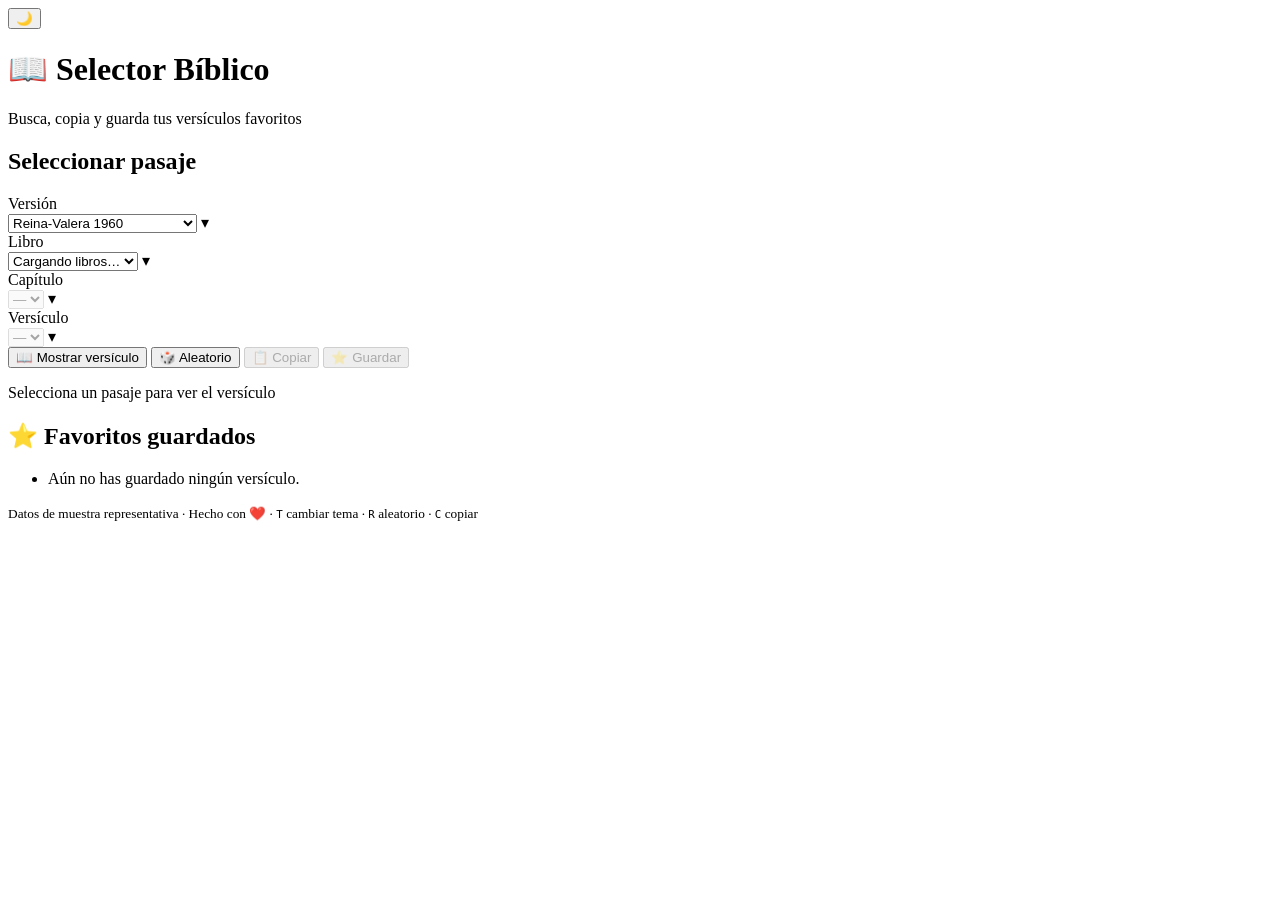
==== index.html @ 335c66cb "Update index.html" ====
<!DOCTYPE html>
<html lang="es" data-theme="light">
<head>
  <meta charset="UTF-8" />
  <meta name="viewport" content="width=device-width, initial-scale=1, viewport-fit=cover" />
  <meta name="theme-color" content="#6366f1" media="(prefers-color-scheme: light)" />
  <meta name="theme-color" content="#1a1a1a" media="(prefers-color-scheme: dark)" />
  <meta name="description" content="Selector bíblico offline: busca, copia y guarda tus versículos favoritos." />
  <meta name="color-scheme" content="light dark" />
  <title>📖 Selector Bíblico</title>

  <!-- Preconnect para rendimiento -->
  <link rel="preconnect" href="https://bible-api.com" crossorigin />
  <link rel="dns-prefetch" href="https://bible-api.com" />

  <!-- Estilos -->
  <link rel="stylesheet" href="scr/styles.css" />

  <!-- Icono SVG inline (sin request extra) -->
  <link rel="icon" href="data:image/svg+xml,<svg xmlns=%22http://www.w3.org/2000/svg%22 viewBox=%220 0 100 100%22><text y=%22.9em%22 font-size=%2290%22>📖</text></svg>" />
</head>
<body>
  <!-- Botón de tema: accesible y con aria-label -->
  <button
    type="button"
    class="theme-toggle"
    id="themeToggle"
    aria-label="Cambiar tema claro/oscuro"
    title="Cambiar tema (T)">
    <span class="theme-icon" aria-hidden="true">🌙</span>
  </button>

  <header class="site-header" role="banner">
    <h1>📖 Selector Bíblico</h1>
    <p class="site-subtitle">Busca, copia y guarda tus versículos favoritos</p>
  </header>

  <main class="main-content" id="main">
    <!-- Formulario de selección -->
    <section aria-labelledby="selector-heading">
      <h2 id="selector-heading" class="sr-only">Seleccionar pasaje</h2>

      <form id="verseForm" class="verse-form" novalidate>
        <div class="select-grid">
          <!-- Versión -->
          <div class="form-group">
            <label for="version">Versión</label>
            <div class="select-wrapper">
              <select id="version" name="version" required>
                <option value="rvr1960">Reina-Valera 1960</option>
                <option value="nvi">Nueva Versión Internacional</option>
                <option value="lbla">La Biblia de las Américas</option>
                <option value="ntv">Nueva Traducción Viviente</option>
              </select>
              <span class="select-arrow" aria-hidden="true">▾</span>
            </div>
          </div>

          <!-- Libro -->
          <div class="form-group">
            <label for="book">Libro</label>
            <div class="select-wrapper">
              <select id="book" name="book" required>
                <option value="">Cargando libros…</option>
              </select>
              <span class="select-arrow" aria-hidden="true">▾</span>
            </div>
          </div>

          <!-- Capítulo -->
          <div class="form-group">
            <label for="chapter">Capítulo</label>
            <div class="select-wrapper">
              <select id="chapter" name="chapter" required disabled>
                <option value="">—</option>
              </select>
              <span class="select-arrow" aria-hidden="true">▾</span>
            </div>
          </div>

          <!-- Versículo -->
          <div class="form-group">
            <label for="verse">Versículo</label>
            <div class="select-wrapper">
              <select id="verse" name="verse" required disabled>
                <option value="">—</option>
              </select>
              <span class="select-arrow" aria-hidden="true">▾</span>
            </div>
          </div>
        </div>

        <div class="button-group">
          <button type="submit" class="btn-primary" id="btnShow">
            <span aria-hidden="true">📖</span> Mostrar versículo
          </button>
          <button type="button" class="btn-secondary" id="btnRandom">
            <span aria-hidden="true">🎲</span> Aleatorio
          </button>
          <button type="button" class="btn-secondary" id="btnCopy" disabled>
            <span aria-hidden="true">📋</span> Copiar
          </button>
          <button type="button" class="btn-secondary" id="btnFavorite" disabled>
            <span aria-hidden="true">⭐</span> Guardar
          </button>
        </div>
      </form>
    </section>

    <!-- Visor del versículo -->
    <section
      class="verse-display"
      id="verseDisplay"
      aria-live="polite"
      aria-atomic="true"
      aria-busy="false"
      role="status">
      <p class="verse-placeholder">Selecciona un pasaje para ver el versículo</p>
    </section>

    <!-- Favoritos -->
    <section class="favorites-section" aria-labelledby="fav-heading">
      <header class="favorites-header">
        <h2 id="fav-heading">⭐ Favoritos guardados</h2>
        <button
          type="button"
          class="btn-link"
          id="btnClearFav"
          hidden
          aria-label="Borrar todos los favoritos">
          Borrar todo
        </button>
      </header>
      <ul class="favorites-list" id="favoritesList" role="list">
        <li class="empty-state" id="emptyFav">
          Aún no has guardado ningún versículo.
        </li>
      </ul>
    </section>
  </main>

  <!-- Toast de notificaciones -->
  <div
    class="toast"
    id="toast"
    role="status"
    aria-live="polite"
    aria-atomic="true"
    hidden>
    <span id="toastMsg"></span>
  </div>

  <footer class="site-footer" role="contentinfo">
    <small>
      Datos de muestra representativa · Hecho con ❤️ ·
      <kbd>T</kbd> cambiar tema · <kbd>R</kbd> aleatorio · <kbd>C</kbd> copiar
    </small>
  </footer>

  <!-- Script con defer para no bloquear el render -->
  <script src="app.js" defer></script>
</body>
</html>
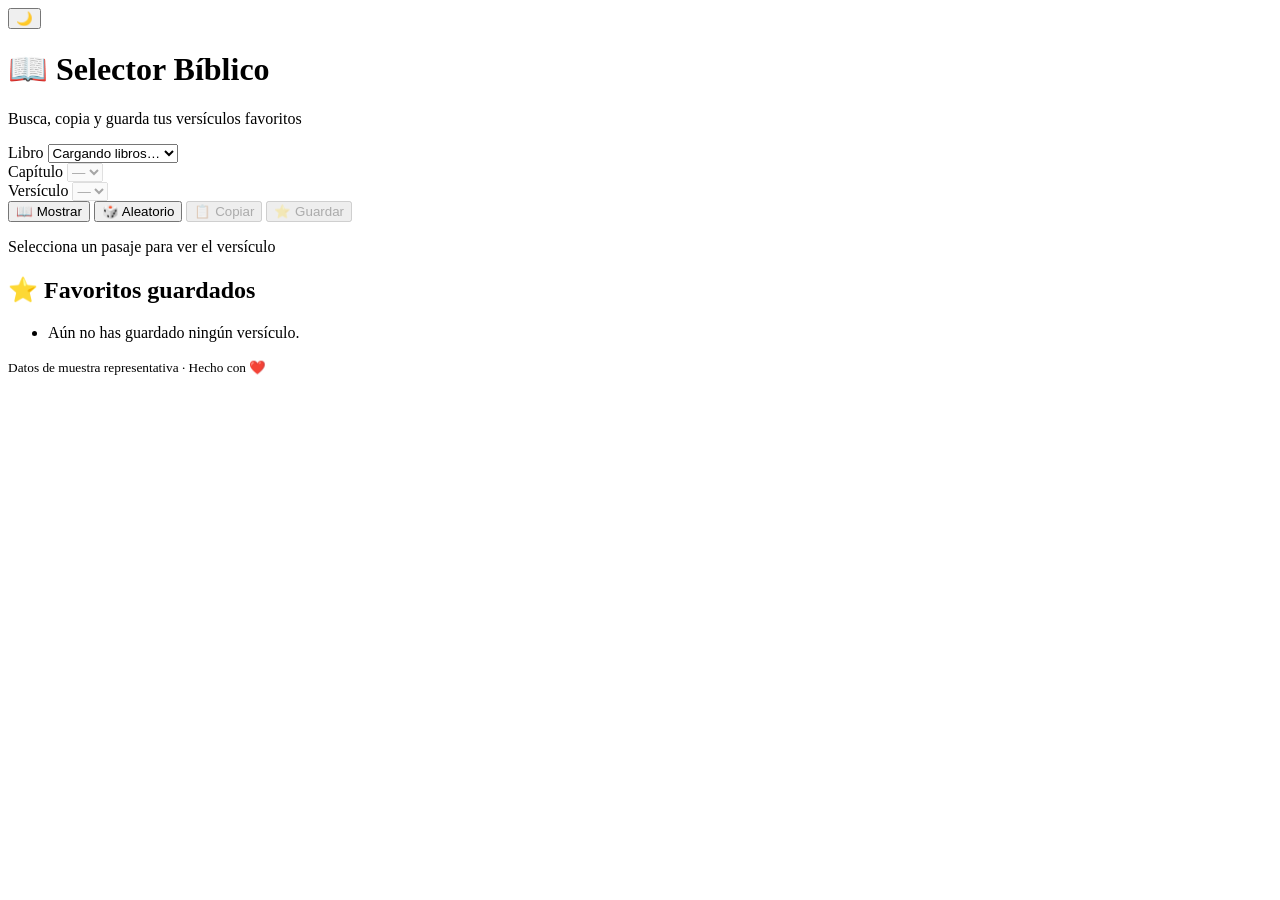
==== commit 553f2c66: "Update index.html" ====
--- a/index.html
+++ b/index.html
@@ -3,161 +3,71 @@
 <head>
   <meta charset="UTF-8" />
   <meta name="viewport" content="width=device-width, initial-scale=1, viewport-fit=cover" />
-  <meta name="theme-color" content="#6366f1" media="(prefers-color-scheme: light)" />
-  <meta name="theme-color" content="#1a1a1a" media="(prefers-color-scheme: dark)" />
-  <meta name="description" content="Selector bíblico offline: busca, copia y guarda tus versículos favoritos." />
-  <meta name="color-scheme" content="light dark" />
+  <meta name="theme-color" content="#6366f1" />
   <title>📖 Selector Bíblico</title>
-
-  <!-- Preconnect para rendimiento -->
-  <link rel="preconnect" href="https://bible-api.com" crossorigin />
-  <link rel="dns-prefetch" href="https://bible-api.com" />
-
-  <!-- Estilos -->
   <link rel="stylesheet" href="scr/styles.css" />
-
-  <!-- Icono SVG inline (sin request extra) -->
-  <link rel="icon" href="data:image/svg+xml,<svg xmlns=%22http://www.w3.org/2000/svg%22 viewBox=%220 0 100 100%22><text y=%22.9em%22 font-size=%2290%22>📖</text></svg>" />
 </head>
 <body>
-  <!-- Botón de tema: accesible y con aria-label -->
-  <button
-    type="button"
-    class="theme-toggle"
-    id="themeToggle"
-    aria-label="Cambiar tema claro/oscuro"
-    title="Cambiar tema (T)">
-    <span class="theme-icon" aria-hidden="true">🌙</span>
+  <button type="button" class="theme-toggle" id="themeToggle" aria-label="Cambiar tema">
+    <span class="theme-icon">🌙</span>
   </button>
 
-  <header class="site-header" role="banner">
+  <header class="site-header">
     <h1>📖 Selector Bíblico</h1>
     <p class="site-subtitle">Busca, copia y guarda tus versículos favoritos</p>
   </header>
 
-  <main class="main-content" id="main">
-    <!-- Formulario de selección -->
-    <section aria-labelledby="selector-heading">
-      <h2 id="selector-heading" class="sr-only">Seleccionar pasaje</h2>
-
-      <form id="verseForm" class="verse-form" novalidate>
-        <div class="select-grid">
-          <!-- Versión -->
-          <div class="form-group">
-            <label for="version">Versión</label>
-            <div class="select-wrapper">
-              <select id="version" name="version" required>
-                <option value="rvr1960">Reina-Valera 1960</option>
-                <option value="nvi">Nueva Versión Internacional</option>
-                <option value="lbla">La Biblia de las Américas</option>
-                <option value="ntv">Nueva Traducción Viviente</option>
-              </select>
-              <span class="select-arrow" aria-hidden="true">▾</span>
-            </div>
-          </div>
-
-          <!-- Libro -->
-          <div class="form-group">
-            <label for="book">Libro</label>
-            <div class="select-wrapper">
-              <select id="book" name="book" required>
-                <option value="">Cargando libros…</option>
-              </select>
-              <span class="select-arrow" aria-hidden="true">▾</span>
-            </div>
-          </div>
-
-          <!-- Capítulo -->
-          <div class="form-group">
-            <label for="chapter">Capítulo</label>
-            <div class="select-wrapper">
-              <select id="chapter" name="chapter" required disabled>
-                <option value="">—</option>
-              </select>
-              <span class="select-arrow" aria-hidden="true">▾</span>
-            </div>
-          </div>
-
-          <!-- Versículo -->
-          <div class="form-group">
-            <label for="verse">Versículo</label>
-            <div class="select-wrapper">
-              <select id="verse" name="verse" required disabled>
-                <option value="">—</option>
-              </select>
-              <span class="select-arrow" aria-hidden="true">▾</span>
-            </div>
-          </div>
+  <main class="main-content">
+    <form id="verseForm" class="verse-form" novalidate>
+      <div class="select-grid">
+        <div class="form-group">
+          <label for="book">Libro</label>
+          <select id="book" required>
+            <option value="">Cargando libros…</option>
+          </select>
         </div>
 
-        <div class="button-group">
-          <button type="submit" class="btn-primary" id="btnShow">
-            <span aria-hidden="true">📖</span> Mostrar versículo
-          </button>
-          <button type="button" class="btn-secondary" id="btnRandom">
-            <span aria-hidden="true">🎲</span> Aleatorio
-          </button>
-          <button type="button" class="btn-secondary" id="btnCopy" disabled>
-            <span aria-hidden="true">📋</span> Copiar
-          </button>
-          <button type="button" class="btn-secondary" id="btnFavorite" disabled>
-            <span aria-hidden="true">⭐</span> Guardar
-          </button>
+        <div class="form-group">
+          <label for="chapter">Capítulo</label>
+          <select id="chapter" required disabled>
+            <option value="">—</option>
+          </select>
         </div>
-      </form>
-    </section>
 
-    <!-- Visor del versículo -->
-    <section
-      class="verse-display"
-      id="verseDisplay"
-      aria-live="polite"
-      aria-atomic="true"
-      aria-busy="false"
-      role="status">
+        <div class="form-group">
+          <label for="verse">Versículo</label>
+          <select id="verse" required disabled>
+            <option value="">—</option>
+          </select>
+        </div>
+      </div>
+
+      <div class="button-group">
+        <button type="submit" class="btn-primary">📖 Mostrar</button>
+        <button type="button" class="btn-secondary" id="btnRandom">🎲 Aleatorio</button>
+        <button type="button" class="btn-secondary" id="btnCopy" disabled>📋 Copiar</button>
+        <button type="button" class="btn-secondary" id="btnFavorite" disabled>⭐ Guardar</button>
+      </div>
+    </form>
+
+    <section class="verse-display" id="verseDisplay" aria-live="polite">
       <p class="verse-placeholder">Selecciona un pasaje para ver el versículo</p>
     </section>
 
-    <!-- Favoritos -->
-    <section class="favorites-section" aria-labelledby="fav-heading">
-      <header class="favorites-header">
-        <h2 id="fav-heading">⭐ Favoritos guardados</h2>
-        <button
-          type="button"
-          class="btn-link"
-          id="btnClearFav"
-          hidden
-          aria-label="Borrar todos los favoritos">
-          Borrar todo
-        </button>
-      </header>
-      <ul class="favorites-list" id="favoritesList" role="list">
-        <li class="empty-state" id="emptyFav">
-          Aún no has guardado ningún versículo.
-        </li>
+    <section class="favorites-section">
+      <h2>⭐ Favoritos guardados</h2>
+      <ul class="favorites-list" id="favoritesList">
+        <li class="empty-state">Aún no has guardado ningún versículo.</li>
       </ul>
     </section>
   </main>
 
-  <!-- Toast de notificaciones -->
-  <div
-    class="toast"
-    id="toast"
-    role="status"
-    aria-live="polite"
-    aria-atomic="true"
-    hidden>
-    <span id="toastMsg"></span>
-  </div>
+  <div class="toast" id="toast" hidden><span id="toastMsg"></span></div>
 
-  <footer class="site-footer" role="contentinfo">
-    <small>
-      Datos de muestra representativa · Hecho con ❤️ ·
-      <kbd>T</kbd> cambiar tema · <kbd>R</kbd> aleatorio · <kbd>C</kbd> copiar
-    </small>
+  <footer class="site-footer">
+    <small>Datos de muestra representativa · Hecho con ❤️</small>
   </footer>
 
-  <!-- Script con defer para no bloquear el render -->
-  <script src="app.js" defer></script>
+  <script src="scr/js/app.js" defer></script>
 </body>
 </html>
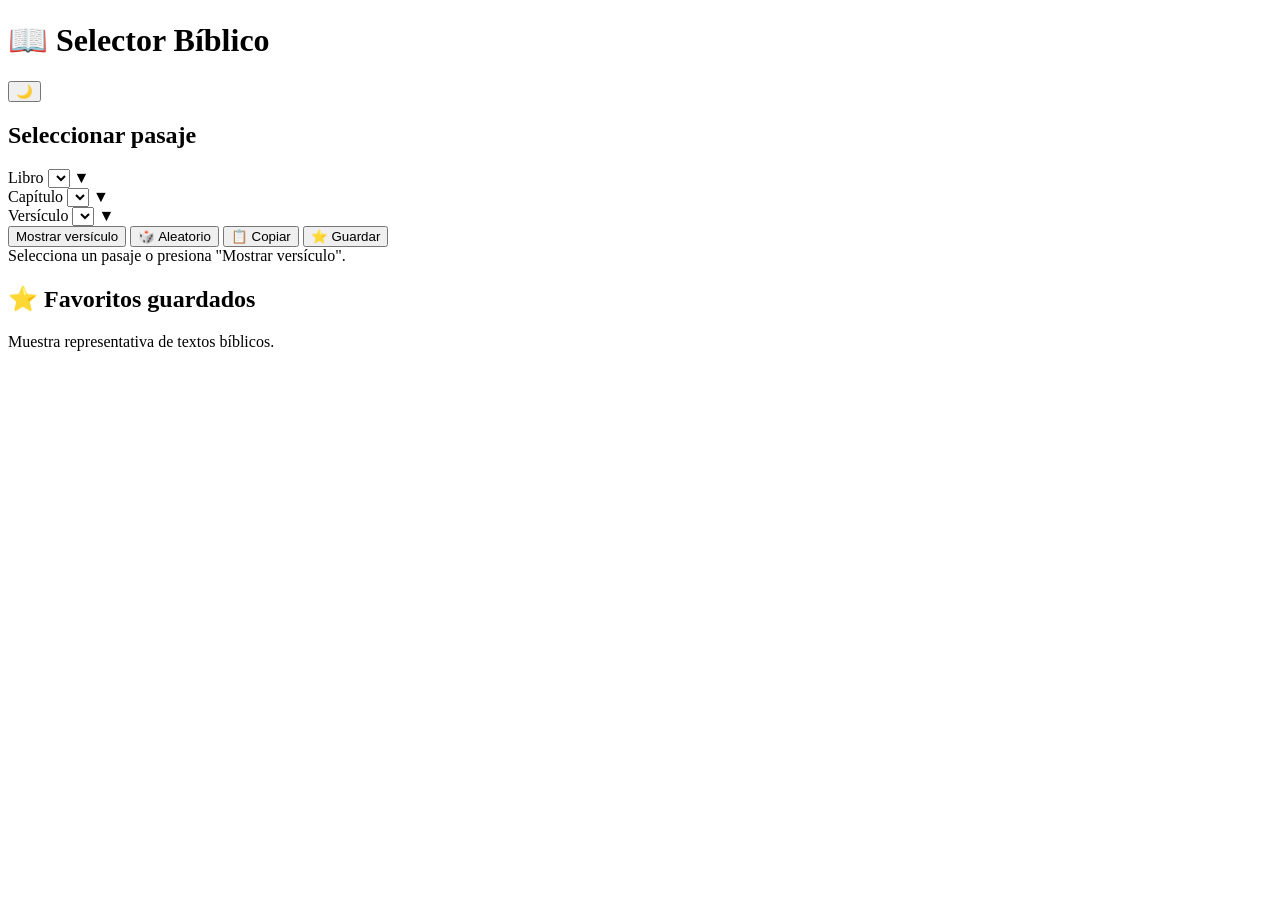
==== commit 10dd3017: "Update index.html" ====
--- a/index.html
+++ b/index.html
@@ -1,73 +1,73 @@
 <!DOCTYPE html>
-<html lang="es" data-theme="light">
+<html lang="es">
 <head>
   <meta charset="UTF-8" />
-  <meta name="viewport" content="width=device-width, initial-scale=1, viewport-fit=cover" />
-  <meta name="theme-color" content="#6366f1" />
-  <title>📖 Selector Bíblico</title>
+  <meta name="viewport" content="width=device-width, initial-scale=1.0" />
+  <meta name="description" content="App web segura y offline para consultar versículos bíblicos." />
+  <meta http-equiv="Content-Security-Policy" content="default-src 'self'; script-src 'self'; style-src 'self'; connect-src 'self'" />
+  <title>Selector Bíblico</title>
   <link rel="stylesheet" href="scr/styles.css" />
+  
+  <script src="js/data.js" defer></script>
+  <script src="js/utils.js" defer></script>
+  <script src="js/app.js" defer></script>
 </head>
 <body>
-  <button type="button" class="theme-toggle" id="themeToggle" aria-label="Cambiar tema">
-    <span class="theme-icon">🌙</span>
-  </button>
-
   <header class="site-header">
     <h1>📖 Selector Bíblico</h1>
-    <p class="site-subtitle">Busca, copia y guarda tus versículos favoritos</p>
+    <button type="button" class="theme-toggle" id="themeToggle" aria-label="Cambiar tema">🌙</button>
   </header>
 
   <main class="main-content">
-    <form id="verseForm" class="verse-form" novalidate>
+    <div class="ayuda-local" id="ayudaLocal" hidden>
+      <strong>Nota:</strong> Para usar la app localmente debes servirla mediante un servidor HTTP local (ej. <code>python -m http.server 8000</code>).
+    </div>
+
+    <section class="card" aria-labelledby="sel-h">
+      <h2 id="sel-h">Seleccionar pasaje</h2>
+      
       <div class="select-grid">
-        <div class="form-group">
-          <label for="book">Libro</label>
-          <select id="book" required>
-            <option value="">Cargando libros…</option>
-          </select>
+        <div class="select-wrapper">
+          <label for="bookSelect">Libro</label>
+          <select id="bookSelect"></select>
+          <span class="select-arrow">▼</span>
+        </div>
+        
+        <div class="select-wrapper">
+          <label for="chapterSelect">Capítulo</label>
+          <select id="chapterSelect"></select>
+          <span class="select-arrow">▼</span>
         </div>
 
-        <div class="form-group">
-          <label for="chapter">Capítulo</label>
-          <select id="chapter" required disabled>
-            <option value="">—</option>
-          </select>
-        </div>
-
-        <div class="form-group">
-          <label for="verse">Versículo</label>
-          <select id="verse" required disabled>
-            <option value="">—</option>
-          </select>
+        <div class="select-wrapper">
+          <label for="verseSelect">Versículo</label>
+          <select id="verseSelect"></select>
+          <span class="select-arrow">▼</span>
         </div>
       </div>
 
       <div class="button-group">
-        <button type="submit" class="btn-primary">📖 Mostrar</button>
-        <button type="button" class="btn-secondary" id="btnRandom">🎲 Aleatorio</button>
-        <button type="button" class="btn-secondary" id="btnCopy" disabled>📋 Copiar</button>
-        <button type="button" class="btn-secondary" id="btnFavorite" disabled>⭐ Guardar</button>
+        <button type="button" id="showBtn" class="btn-primary">Mostrar versículo</button>
+        <button type="button" id="randomBtn" class="btn-secondary">🎲 Aleatorio</button>
+        <button type="button" id="copyBtn" class="btn-secondary">📋 Copiar</button>
+        <button type="button" id="favBtn" class="btn-secondary">⭐ Guardar</button>
       </div>
-    </form>
 
-    <section class="verse-display" id="verseDisplay" aria-live="polite">
-      <p class="verse-placeholder">Selecciona un pasaje para ver el versículo</p>
+      <div class="error-message" id="errorMessage" role="alert" aria-live="polite"></div>
+      
+      <div class="verse-display" id="verseDisplay" aria-live="polite">
+        Selecciona un pasaje o presiona "Mostrar versículo".
+      </div>
     </section>
 
-    <section class="favorites-section">
-      <h2>⭐ Favoritos guardados</h2>
-      <ul class="favorites-list" id="favoritesList">
-        <li class="empty-state">Aún no has guardado ningún versículo.</li>
-      </ul>
+    <section class="card favorites-section" aria-labelledby="fav-h">
+      <h2 id="fav-h">⭐ Favoritos guardados</h2>
+      <ul class="favorites-list" id="favList"></ul>
     </section>
   </main>
 
-  <div class="toast" id="toast" hidden><span id="toastMsg"></span></div>
-
   <footer class="site-footer">
-    <small>Datos de muestra representativa · Hecho con ❤️</small>
+    <p id="stats">Muestra representativa de textos bíblicos.</p>
   </footer>
-
-  <script src="scr/js/app.js" defer></script>
 </body>
 </html>
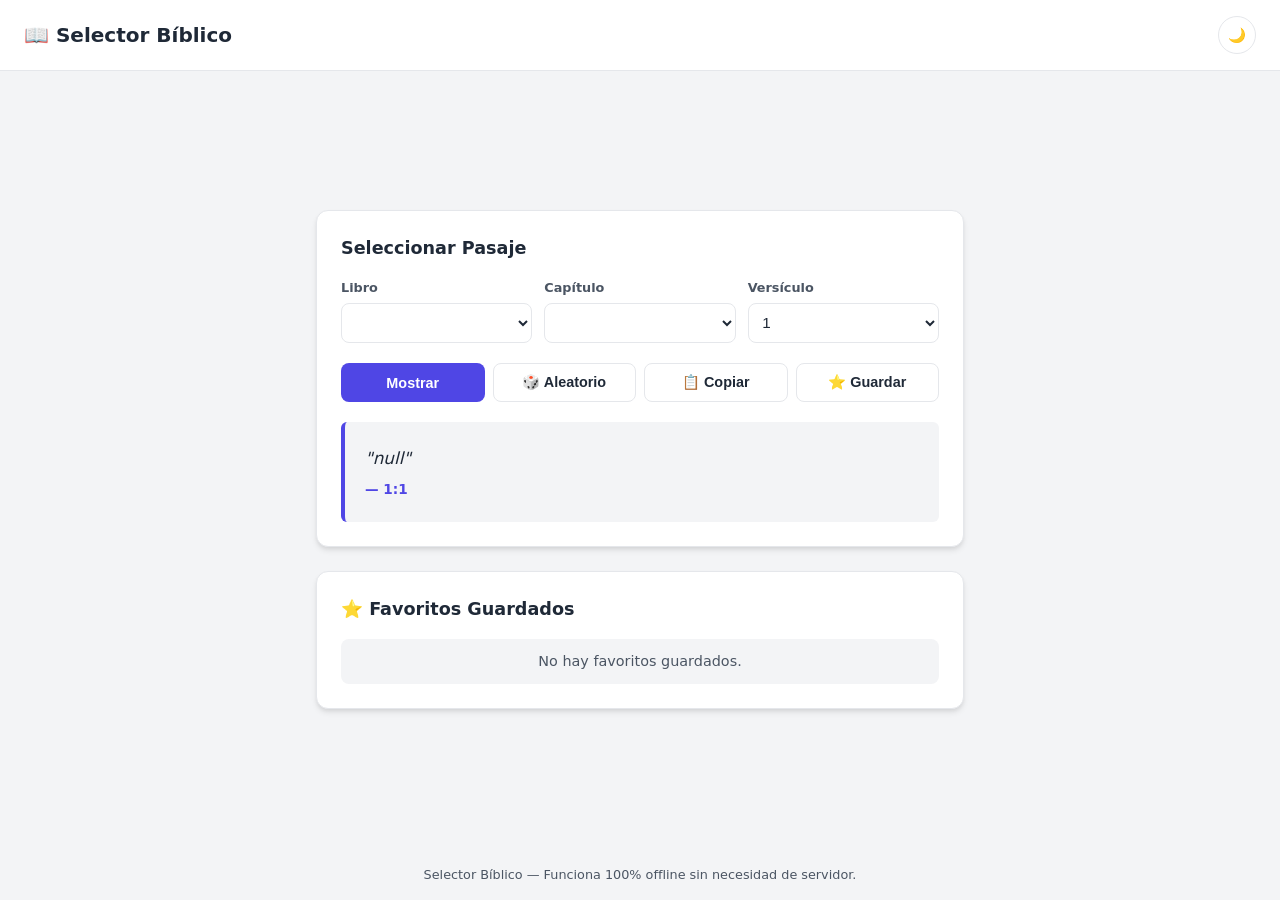
==== commit da471a8a: "Update index.html" ====
--- a/index.html
+++ b/index.html
@@ -3,71 +3,58 @@
 <head>
   <meta charset="UTF-8" />
   <meta name="viewport" content="width=device-width, initial-scale=1.0" />
-  <meta name="description" content="App web segura y offline para consultar versículos bíblicos." />
-  <meta http-equiv="Content-Security-Policy" content="default-src 'self'; script-src 'self'; style-src 'self'; connect-src 'self'" />
   <title>Selector Bíblico</title>
-  <link rel="stylesheet" href="scr/styles.css" />
-  
-  <script src="js/data.js" defer></script>
-  <script src="js/utils.js" defer></script>
-  <script src="js/app.js" defer></script>
+  <link rel="stylesheet" href="src/styles.css" />
+  <script src="src/js/data.js" defer></script>
+  <script src="src/js/app.js" defer></script>
 </head>
 <body>
+
   <header class="site-header">
     <h1>📖 Selector Bíblico</h1>
-    <button type="button" class="theme-toggle" id="themeToggle" aria-label="Cambiar tema">🌙</button>
+    <button type="button" class="theme-btn" id="themeToggle" aria-label="Cambiar tema">🌙</button>
   </header>
 
-  <main class="main-content">
-    <div class="ayuda-local" id="ayudaLocal" hidden>
-      <strong>Nota:</strong> Para usar la app localmente debes servirla mediante un servidor HTTP local (ej. <code>python -m http.server 8000</code>).
-    </div>
-
-    <section class="card" aria-labelledby="sel-h">
-      <h2 id="sel-h">Seleccionar pasaje</h2>
+  <main class="main-container">
+    <section class="card">
+      <h2>Seleccionar Pasaje</h2>
       
       <div class="select-grid">
-        <div class="select-wrapper">
+        <div class="select-group">
           <label for="bookSelect">Libro</label>
           <select id="bookSelect"></select>
-          <span class="select-arrow">▼</span>
         </div>
-        
-        <div class="select-wrapper">
+        <div class="select-group">
           <label for="chapterSelect">Capítulo</label>
           <select id="chapterSelect"></select>
-          <span class="select-arrow">▼</span>
         </div>
-
-        <div class="select-wrapper">
+        <div class="select-group">
           <label for="verseSelect">Versículo</label>
           <select id="verseSelect"></select>
-          <span class="select-arrow">▼</span>
         </div>
       </div>
 
-      <div class="button-group">
-        <button type="button" id="showBtn" class="btn-primary">Mostrar versículo</button>
-        <button type="button" id="randomBtn" class="btn-secondary">🎲 Aleatorio</button>
-        <button type="button" id="copyBtn" class="btn-secondary">📋 Copiar</button>
-        <button type="button" id="favBtn" class="btn-secondary">⭐ Guardar</button>
+      <div class="button-grid">
+        <button type="button" id="showBtn" class="btn-primary">Mostrar</button>
+        <button type="button" id="randomBtn">🎲 Aleatorio</button>
+        <button type="button" id="copyBtn">📋 Copiar</button>
+        <button type="button" id="favBtn">⭐ Guardar</button>
       </div>
 
-      <div class="error-message" id="errorMessage" role="alert" aria-live="polite"></div>
-      
-      <div class="verse-display" id="verseDisplay" aria-live="polite">
-        Selecciona un pasaje o presiona "Mostrar versículo".
+      <div class="verse-box" id="verseDisplay">
+        <!-- El pasaje cargará automáticamente -->
       </div>
     </section>
 
-    <section class="card favorites-section" aria-labelledby="fav-h">
-      <h2 id="fav-h">⭐ Favoritos guardados</h2>
-      <ul class="favorites-list" id="favList"></ul>
+    <section class="card">
+      <h2>⭐ Favoritos Guardados</h2>
+      <ul class="fav-list" id="favList"></ul>
     </section>
   </main>
 
   <footer class="site-footer">
-    <p id="stats">Muestra representativa de textos bíblicos.</p>
+    <p>Selector Bíblico — Funciona 100% offline sin necesidad de servidor.</p>
   </footer>
+
 </body>
 </html>
--- a/src/styles.css
+++ b/src/styles.css
@@ -0,0 +1,215 @@
+:root {
+  --bg-primary: #f3f4f6;
+  --bg-card: #ffffff;
+  --text-primary: #1f2937;
+  --text-secondary: #4b5563;
+  --accent: #4f46e5;
+  --accent-hover: #4338ca;
+  --border: #e5e7eb;
+  --shadow: 0 4px 6px -1px rgba(0, 0, 0, 0.1), 0 2px 4px -1px rgba(0, 0, 0, 0.06);
+  --radius: 12px;
+}
+
+[data-theme="dark"] {
+  --bg-primary: #111827;
+  --bg-card: #1f2937;
+  --text-primary: #f9fafb;
+  --text-secondary: #9ca3af;
+  --accent: #6366f1;
+  --accent-hover: #4f46e5;
+  --border: #374151;
+  --shadow: 0 4px 6px -1px rgba(0, 0, 0, 0.5);
+}
+
+*, *::before, *::after {
+  box-sizing: border-box;
+  margin: 0;
+  padding: 0;
+}
+
+html, body {
+  width: 100%;
+  min-height: 100vh;
+  overflow-x: hidden;
+}
+
+body {
+  font-family: system-ui, -apple-system, sans-serif;
+  background-color: var(--bg-primary);
+  color: var(--text-primary);
+  display: flex;
+  flex-direction: column;
+  align-items: center;
+  justify-content: space-between;
+  line-height: 1.5;
+}
+
+.site-header {
+  width: 100%;
+  background: var(--bg-card);
+  border-bottom: 1px solid var(--border);
+  padding: 1rem 1.5rem;
+  display: flex;
+  justify-content: space-between;
+  align-items: center;
+}
+
+.site-header h1 {
+  font-size: 1.25rem;
+  font-weight: 700;
+}
+
+.main-container {
+  width: 100%;
+  max-width: 680px;
+  padding: 1.5rem 1rem;
+  display: flex;
+  flex-direction: column;
+  gap: 1.5rem;
+}
+
+.card {
+  background: var(--bg-card);
+  border: 1px solid var(--border);
+  border-radius: var(--radius);
+  padding: 1.5rem;
+  box-shadow: var(--shadow);
+  width: 100%;
+}
+
+.card h2 {
+  font-size: 1.1rem;
+  margin-bottom: 1rem;
+}
+
+.select-grid {
+  display: grid;
+  grid-template-columns: repeat(auto-fit, minmax(140px, 1fr));
+  gap: 0.75rem;
+  margin-bottom: 1.25rem;
+}
+
+.select-group {
+  display: flex;
+  flex-direction: column;
+  gap: 0.35rem;
+}
+
+.select-group label {
+  font-size: 0.8rem;
+  font-weight: 600;
+  color: var(--text-secondary);
+}
+
+select {
+  width: 100%;
+  padding: 0.6rem;
+  border: 1px solid var(--border);
+  border-radius: 8px;
+  background-color: var(--bg-card);
+  color: var(--text-primary);
+  font-size: 0.95rem;
+}
+
+.button-grid {
+  display: grid;
+  grid-template-columns: repeat(auto-fit, minmax(120px, 1fr));
+  gap: 0.5rem;
+  margin-bottom: 1.25rem;
+}
+
+button {
+  padding: 0.65rem 0.85rem;
+  border: 1px solid var(--border);
+  border-radius: 8px;
+  font-weight: 600;
+  font-size: 0.9rem;
+  cursor: pointer;
+  background-color: var(--bg-card);
+  color: var(--text-primary);
+  transition: opacity 0.15s ease;
+}
+
+button:hover {
+  opacity: 0.9;
+}
+
+.btn-primary {
+  background-color: var(--accent);
+  color: #ffffff;
+  border: none;
+}
+
+.verse-box {
+  background-color: var(--bg-primary);
+  border-left: 4px solid var(--accent);
+  padding: 1.25rem;
+  border-radius: 6px;
+  min-height: 100px;
+  display: flex;
+  flex-direction: column;
+  justify-content: center;
+}
+
+.verse-text {
+  font-size: 1.05rem;
+  font-style: italic;
+}
+
+.verse-ref {
+  margin-top: 0.5rem;
+  font-weight: 700;
+  font-size: 0.85rem;
+  color: var(--accent);
+}
+
+.fav-list {
+  list-style: none;
+  display: flex;
+  flex-direction: column;
+  gap: 0.5rem;
+}
+
+.fav-item {
+  background: var(--bg-primary);
+  padding: 0.75rem 1rem;
+  border-radius: 8px;
+  display: flex;
+  justify-content: space-between;
+  align-items: center;
+  font-size: 0.9rem;
+}
+
+.fav-item button {
+  padding: 0.25rem 0.5rem;
+  font-size: 0.75rem;
+  color: #ef4444;
+  border-color: #ef4444;
+}
+
+.theme-btn {
+  border-radius: 50%;
+  width: 38px;
+  height: 38px;
+  padding: 0;
+  display: flex;
+  align-items: center;
+  justify-content: center;
+}
+
+.site-footer {
+  width: 100%;
+  text-align: center;
+  padding: 1rem;
+  font-size: 0.8rem;
+  color: var(--text-secondary);
+}
+
+@media (max-width: 480px) {
+  .select-grid {
+    grid-template-columns: 1fr;
+  }
+  .button-grid {
+    grid-template-columns: 1fr 1fr;
+  }
+}
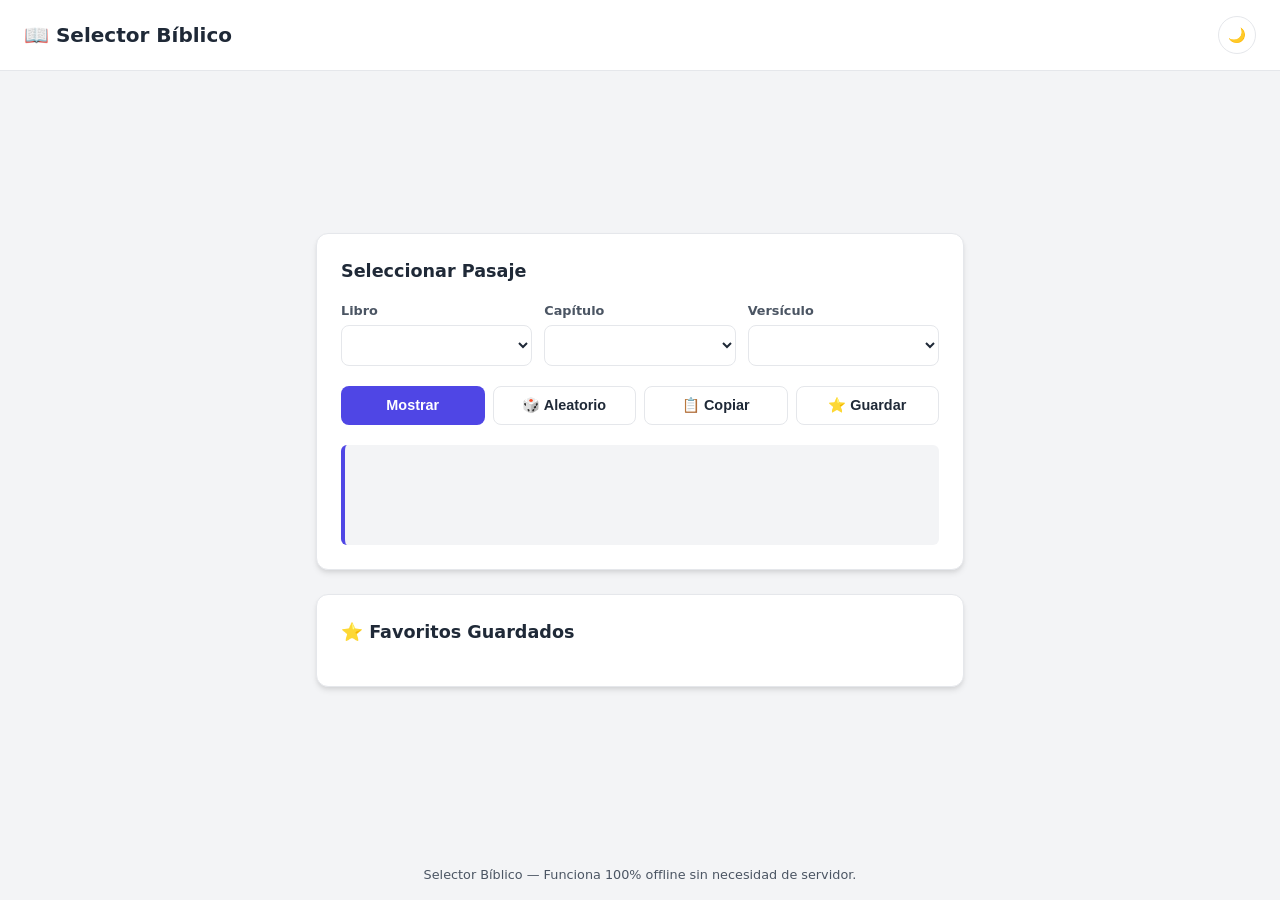
==== commit d29eb0ef: "Update index.html" ====
--- a/index.html
+++ b/index.html
@@ -5,7 +5,7 @@
   <meta name="viewport" content="width=device-width, initial-scale=1.0" />
   <title>Selector Bíblico</title>
   <link rel="stylesheet" href="src/styles.css" />
-  <script src="src/js/data.js" defer></script>
+  
   <script src="src/js/app.js" defer></script>
 </head>
 <body>
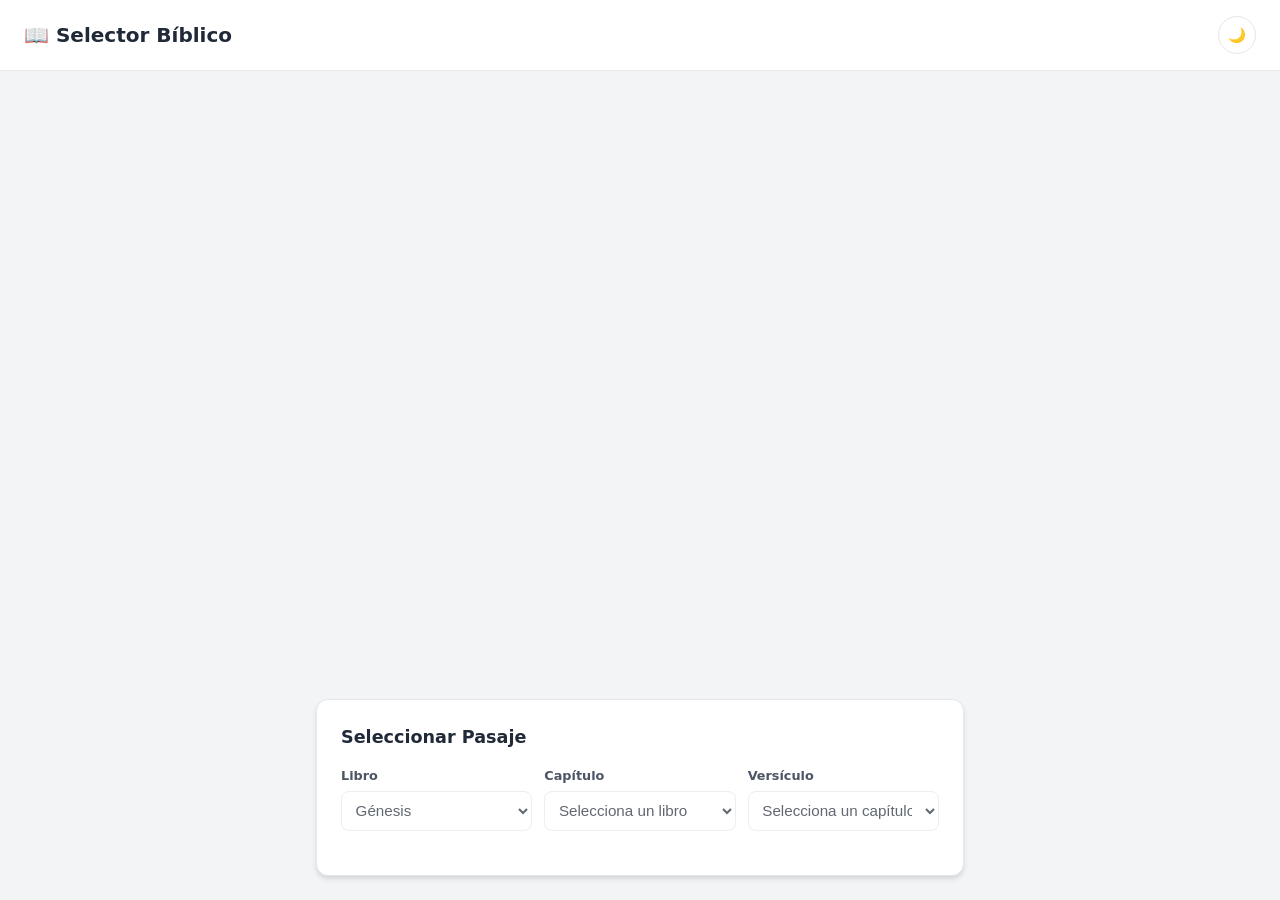
==== commit 38c15bdb: "Update index.html" ====
--- a/index.html
+++ b/index.html
@@ -5,7 +5,6 @@
   <meta name="viewport" content="width=device-width, initial-scale=1.0" />
   <title>Selector Bíblico</title>
   <link rel="stylesheet" href="src/styles.css" />
-  
   <script src="src/js/app.js" defer></script>
 </head>
 <body>
@@ -19,42 +18,33 @@
     <section class="card">
       <h2>Seleccionar Pasaje</h2>
       
+      <!-- Contenedor accesible para errores y estados de carga -->
+      <div id="statusBanner" class="status-banner hidden" aria-live="polite"></div>
+
       <div class="select-grid">
         <div class="select-group">
           <label for="bookSelect">Libro</label>
-          <select id="bookSelect"></select>
+          <select id="bookSelect" disabled>
+            <option value="">Cargando libros...</option>
+          </select>
         </div>
+        
         <div class="select-group">
           <label for="chapterSelect">Capítulo</label>
-          <select id="chapterSelect"></select>
+          <select id="chapterSelect" disabled>
+            <option value="">Selecciona un libro</option>
+          </select>
         </div>
+        
         <div class="select-group">
           <label for="verseSelect">Versículo</label>
-          <select id="verseSelect"></select>
+          <select id="verseSelect" disabled>
+            <option value="">Selecciona un capítulo</option>
+          </select>
         </div>
       </div>
-
-      <div class="button-grid">
-        <button type="button" id="showBtn" class="btn-primary">Mostrar</button>
-        <button type="button" id="randomBtn">🎲 Aleatorio</button>
-        <button type="button" id="copyBtn">📋 Copiar</button>
-        <button type="button" id="favBtn">⭐ Guardar</button>
-      </div>
-
-      <div class="verse-box" id="verseDisplay">
-        <!-- El pasaje cargará automáticamente -->
-      </div>
-    </section>
-
-    <section class="card">
-      <h2>⭐ Favoritos Guardados</h2>
-      <ul class="fav-list" id="favList"></ul>
     </section>
   </main>
 
-  <footer class="site-footer">
-    <p>Selector Bíblico — Funciona 100% offline sin necesidad de servidor.</p>
-  </footer>
-
 </body>
 </html>
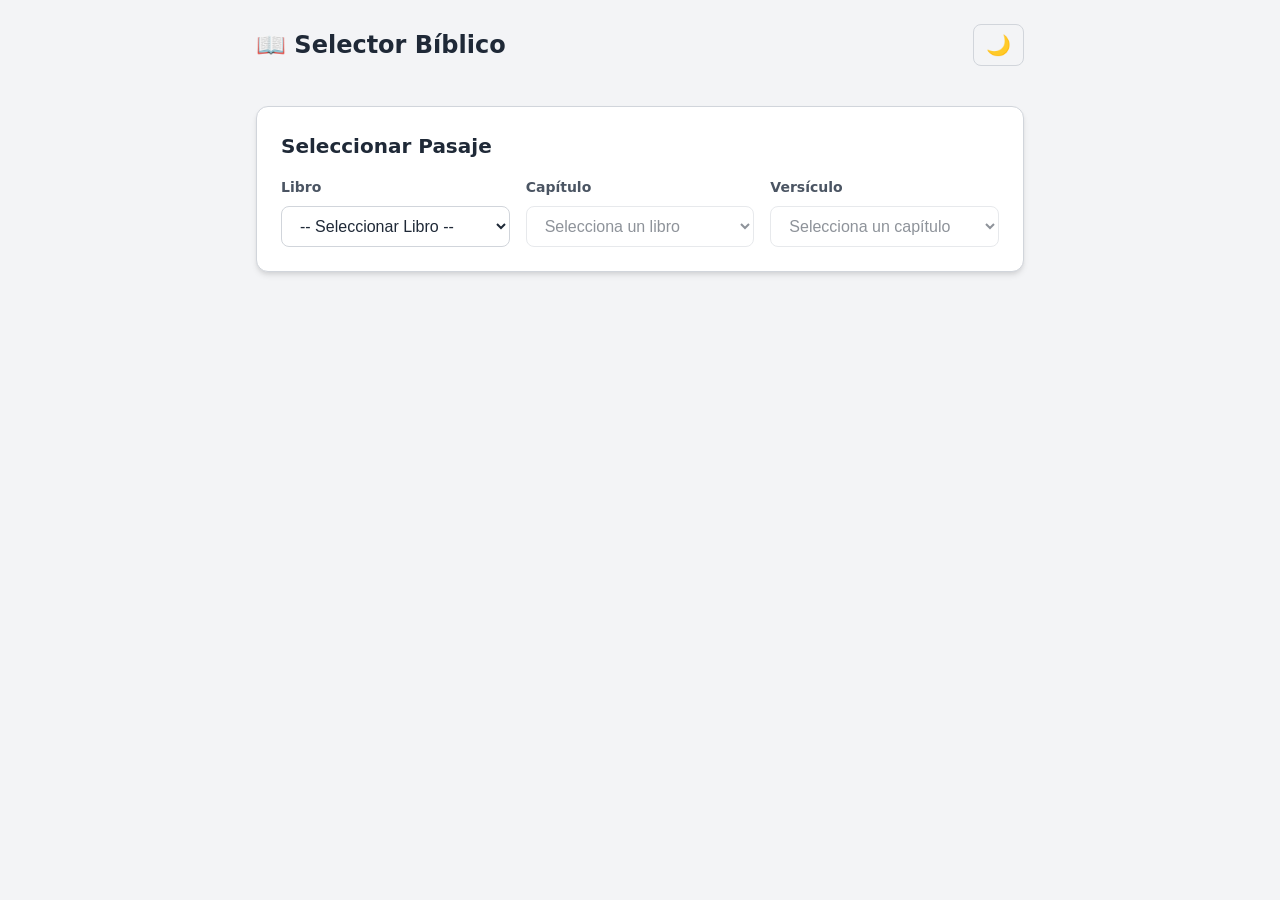
==== commit 47dae5c1: "Update index.html" ====
--- a/index.html
+++ b/index.html
@@ -18,32 +18,28 @@
     <section class="card">
       <h2>Seleccionar Pasaje</h2>
       
-      <!-- Contenedor accesible para errores y estados de carga -->
       <div id="statusBanner" class="status-banner hidden" aria-live="polite"></div>
 
       <div class="select-grid">
         <div class="select-group">
           <label for="bookSelect">Libro</label>
-          <select id="bookSelect" disabled>
-            <option value="">Cargando libros...</option>
-          </select>
+          <select id="bookSelect" disabled></select>
         </div>
         
         <div class="select-group">
           <label for="chapterSelect">Capítulo</label>
-          <select id="chapterSelect" disabled>
-            <option value="">Selecciona un libro</option>
-          </select>
+          <select id="chapterSelect" disabled></select>
         </div>
         
         <div class="select-group">
           <label for="verseSelect">Versículo</label>
-          <select id="verseSelect" disabled>
-            <option value="">Selecciona un capítulo</option>
-          </select>
+          <select id="verseSelect" disabled></select>
         </div>
       </div>
     </section>
+
+    <!-- Salida abajo del pasaje seleccionado -->
+    <section id="passageDisplay" class="passage-display hidden"></section>
   </main>
 
 </body>
--- a/src/styles.css
+++ b/src/styles.css
@@ -1,215 +1,196 @@
+/* ==========================================================================
+   VARIABLES Y TEMAS (Light / Dark)
+   ========================================================================== */
 :root {
-  --bg-primary: #f3f4f6;
+  --bg-main: #f3f4f6;
   --bg-card: #ffffff;
-  --text-primary: #1f2937;
-  --text-secondary: #4b5563;
-  --accent: #4f46e5;
-  --accent-hover: #4338ca;
-  --border: #e5e7eb;
+  --text-main: #1f2937;
+  --text-muted: #4b5563;
+  --border-color: #d1d5db;
+  --primary-color: #2563eb;
+  --primary-hover: #1d4ed8;
+  --focus-ring: rgba(37, 99, 235, 0.2);
   --shadow: 0 4px 6px -1px rgba(0, 0, 0, 0.1), 0 2px 4px -1px rgba(0, 0, 0, 0.06);
-  --radius: 12px;
 }
 
 [data-theme="dark"] {
-  --bg-primary: #111827;
+  --bg-main: #111827;
   --bg-card: #1f2937;
-  --text-primary: #f9fafb;
-  --text-secondary: #9ca3af;
-  --accent: #6366f1;
-  --accent-hover: #4f46e5;
-  --border: #374151;
+  --text-main: #f9fafb;
+  --text-muted: #9ca3af;
+  --border-color: #374151;
+  --primary-color: #3b82f6;
+  --primary-hover: #60a5fa;
+  --focus-ring: rgba(59, 130, 246, 0.3);
   --shadow: 0 4px 6px -1px rgba(0, 0, 0, 0.5);
 }
 
-*, *::before, *::after {
+/* ==========================================================================
+   RESET Y ESTRUCTURA BASE
+   ========================================================================== */
+* {
   box-sizing: border-box;
   margin: 0;
   padding: 0;
 }
 
-html, body {
-  width: 100%;
+body {
+  font-family: system-ui, -apple-system, BlinkMacSystemFont, 'Segoe UI', Roboto, sans-serif;
+  background-color: var(--bg-main);
+  color: var(--text-main);
+  line-height: 1.5;
   min-height: 100vh;
-  overflow-x: hidden;
+  transition: background-color 0.3s ease, color 0.3s ease;
 }
 
-body {
-  font-family: system-ui, -apple-system, sans-serif;
-  background-color: var(--bg-primary);
-  color: var(--text-primary);
-  display: flex;
-  flex-direction: column;
-  align-items: center;
-  justify-content: space-between;
-  line-height: 1.5;
+.main-container {
+  max-width: 800px;
+  margin: 2rem auto;
+  padding: 0 1rem;
 }
 
+/* ==========================================================================
+   HEADER
+   ========================================================================== */
 .site-header {
-  width: 100%;
-  background: var(--bg-card);
-  border-bottom: 1px solid var(--border);
-  padding: 1rem 1.5rem;
+  max-width: 800px;
+  margin: 0 auto;
+  padding: 1.5rem 1rem 0.5rem;
   display: flex;
   justify-content: space-between;
   align-items: center;
 }
 
 .site-header h1 {
-  font-size: 1.25rem;
+  font-size: 1.5rem;
   font-weight: 700;
+  color: var(--text-main);
 }
 
-.main-container {
-  width: 100%;
-  max-width: 680px;
-  padding: 1.5rem 1rem;
-  display: flex;
-  flex-direction: column;
-  gap: 1.5rem;
+.theme-btn {
+  background: transparent;
+  border: 1px solid var(--border-color);
+  font-size: 1.25rem;
+  padding: 0.5rem 0.75rem;
+  border-radius: 8px;
+  cursor: pointer;
+  transition: background 0.2s ease;
 }
 
+.theme-btn:hover {
+  background-color: var(--border-color);
+}
+
+/* ==========================================================================
+   TARJETA Y FORMULARIO
+   ========================================================================== */
 .card {
-  background: var(--bg-card);
-  border: 1px solid var(--border);
-  border-radius: var(--radius);
+  background-color: var(--bg-card);
+  border: 1px solid var(--border-color);
+  border-radius: 12px;
   padding: 1.5rem;
   box-shadow: var(--shadow);
-  width: 100%;
+  margin-bottom: 1.5rem;
 }
 
 .card h2 {
-  font-size: 1.1rem;
+  font-size: 1.25rem;
   margin-bottom: 1rem;
+  color: var(--text-main);
 }
 
 .select-grid {
   display: grid;
-  grid-template-columns: repeat(auto-fit, minmax(140px, 1fr));
-  gap: 0.75rem;
-  margin-bottom: 1.25rem;
+  grid-template-columns: repeat(auto-fit, minmax(200px, 1fr));
+  gap: 1rem;
 }
 
 .select-group {
   display: flex;
   flex-direction: column;
-  gap: 0.35rem;
+  gap: 0.5rem;
 }
 
 .select-group label {
+  font-size: 0.875rem;
+  font-weight: 600;
+  color: var(--text-muted);
+}
+
+/* FIX: Contraste total para elementos select y sus opciones en Dark Mode */
+select {
+  width: 100%;
+  padding: 0.625rem 0.875rem;
+  background-color: var(--bg-card);
+  color: var(--text-main);
+  border: 1px solid var(--border-color);
+  border-radius: 8px;
+  font-size: 1rem;
+  outline: none;
+  cursor: pointer;
+  transition: border-color 0.2s ease, box-shadow 0.2s ease;
+}
+
+select:focus {
+  border-color: var(--primary-color);
+  box-shadow: 0 0 0 3px var(--focus-ring);
+}
+
+select:disabled {
+  opacity: 0.5;
+  cursor: not-allowed;
+}
+
+/* Forzar color de fondo y texto dentro de las opciones desplegables */
+select option {
+  background-color: var(--bg-card);
+  color: var(--text-main);
+}
+
+/* ==========================================================================
+   ESTADOS DE ERROR Y MUESTRA EN PANTALLA (Salida Abajo)
+   ========================================================================== */
+.status-banner {
+  padding: 0.875rem 1rem;
+  border-radius: 8px;
+  font-size: 0.9rem;
+  margin-bottom: 1.25rem;
+  display: flex;
+  align-items: center;
+  justify-content: space-between;
+  gap: 0.75rem;
+}
+
+.status-banner.error {
+  background-color: rgba(220, 38, 38, 0.15);
+  border: 1px solid rgba(220, 38, 38, 0.4);
+  color: #ef4444;
+}
+
+.retry-btn {
+  background-color: #dc2626;
+  color: #ffffff;
+  border: none;
+  padding: 0.4rem 0.8rem;
+  border-radius: 6px;
   font-size: 0.8rem;
   font-weight: 600;
-  color: var(--text-secondary);
+  cursor: pointer;
 }
 
-select {
-  width: 100%;
-  padding: 0.6rem;
-  border: 1px solid var(--border);
-  border-radius: 8px;
+.passage-display {
   background-color: var(--bg-card);
-  color: var(--text-primary);
-  font-size: 0.95rem;
+  border: 1px solid var(--border-color);
+  border-radius: 12px;
+  padding: 1.5rem;
+  box-shadow: var(--shadow);
 }
 
-.button-grid {
-  display: grid;
-  grid-template-columns: repeat(auto-fit, minmax(120px, 1fr));
-  gap: 0.5rem;
-  margin-bottom: 1.25rem;
+.passage-display h3 {
+  color: var(--primary-color);
+  margin-bottom: 0.75rem;
 }
 
-button {
-  padding: 0.65rem 0.85rem;
-  border: 1px solid var(--border);
-  border-radius: 8px;
-  font-weight: 600;
-  font-size: 0.9rem;
-  cursor: pointer;
-  background-color: var(--bg-card);
-  color: var(--text-primary);
-  transition: opacity 0.15s ease;
+.hidden {
+  display: none !important;
 }
-
-button:hover {
-  opacity: 0.9;
-}
-
-.btn-primary {
-  background-color: var(--accent);
-  color: #ffffff;
-  border: none;
-}
-
-.verse-box {
-  background-color: var(--bg-primary);
-  border-left: 4px solid var(--accent);
-  padding: 1.25rem;
-  border-radius: 6px;
-  min-height: 100px;
-  display: flex;
-  flex-direction: column;
-  justify-content: center;
-}
-
-.verse-text {
-  font-size: 1.05rem;
-  font-style: italic;
-}
-
-.verse-ref {
-  margin-top: 0.5rem;
-  font-weight: 700;
-  font-size: 0.85rem;
-  color: var(--accent);
-}
-
-.fav-list {
-  list-style: none;
-  display: flex;
-  flex-direction: column;
-  gap: 0.5rem;
-}
-
-.fav-item {
-  background: var(--bg-primary);
-  padding: 0.75rem 1rem;
-  border-radius: 8px;
-  display: flex;
-  justify-content: space-between;
-  align-items: center;
-  font-size: 0.9rem;
-}
-
-.fav-item button {
-  padding: 0.25rem 0.5rem;
-  font-size: 0.75rem;
-  color: #ef4444;
-  border-color: #ef4444;
-}
-
-.theme-btn {
-  border-radius: 50%;
-  width: 38px;
-  height: 38px;
-  padding: 0;
-  display: flex;
-  align-items: center;
-  justify-content: center;
-}
-
-.site-footer {
-  width: 100%;
-  text-align: center;
-  padding: 1rem;
-  font-size: 0.8rem;
-  color: var(--text-secondary);
-}
-
-@media (max-width: 480px) {
-  .select-grid {
-    grid-template-columns: 1fr;
-  }
-  .button-grid {
-    grid-template-columns: 1fr 1fr;
-  }
-}
